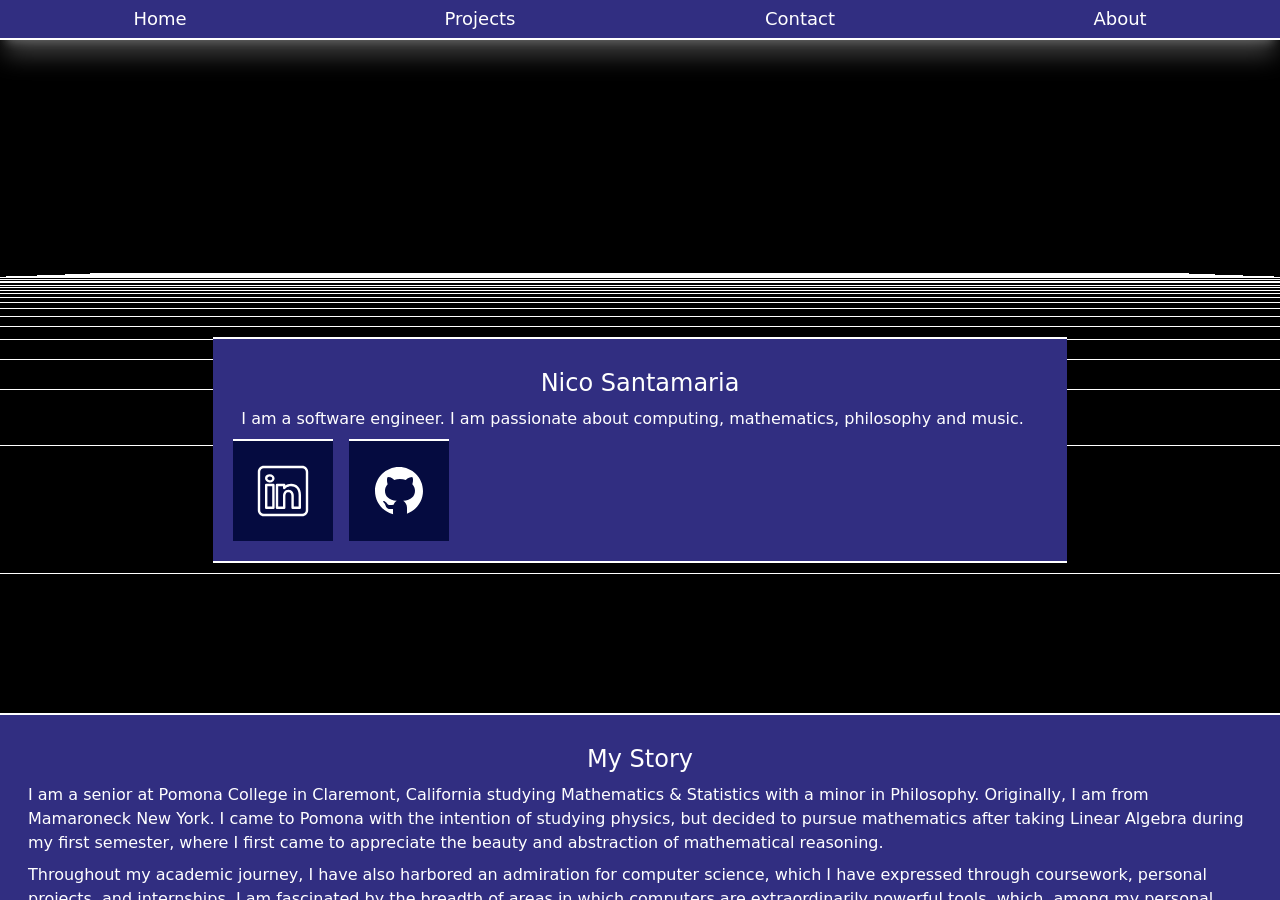
==== index.html @ b82f68e0 "homepage content" ====
<!-- npx tailwindcss -i ./input.css -o ./output.css --watch -->

<!doctype html>
<html>
<head>
    <meta charset="UTF-8">
    <meta name="viewport" content="width=device-width, initial-scale=1.0">
    <style>
      #scrollable-content > section {
        display: none;
      }
    </style>
  <script type="module" crossorigin src="/assets/index-DR2OA3Zf.js"></script>
  <link rel="stylesheet" crossorigin href="/assets/index-D3F_tT3d.css">
</head>
<body class="min-h-screen bg-black text-white">
  <main class="absolute inset-0 overflow-hidden">
    <canvas class="fixed inset-0 -z-10" id="main"></canvas>

    <nav class="fixed top-0 left-0 right-0 flex flex-row h-10 z-20 bg-indigo-900 shadow-xl shadow-white/25">
        <a class="group flex items-center transition-all ease-in-out delay-25 duration-300 hover:bg-indigo-700 px-4 w-full h-full hover:h-[150%] text-center border-b-2 border-white hover:cursor-pointer" data-target="home">
          <div class="w-full text-lg">
              Home
          </div>
        </a>
        <a class="group flex items-center transition-all ease-in-out delay-25 duration-300 hover:bg-indigo-700 px-4 w-full h-full hover:h-[150%] text-center border-b-2 border-white hover:cursor-pointer" data-target="projects">
          <div class="w-full text-lg">
            Projects
          </div>
        </a>
        <a class="group flex items-center transition-all ease-in-out delay-25 duration-300 hover:bg-indigo-700 px-4 w-full h-full hover:h-[150%] text-center border-b-2 border-white hover:cursor-pointer" data-target="contact">
          <div class="w-full text-lg">
              Contact
          </div>
        </a>
        <a class="group flex items-center transition-all ease-in-out delay-25 duration-300 hover:bg-indigo-700 px-4 w-full h-full hover:h-[150%] text-center border-b-2 border-white hover:cursor-pointer" data-target="about">
          <div class="w-full text-lg">
              About
          </div>
        </a>
  </nav>
  
  <div id="scrollable-content" class="absolute inset-0 pt-10 overflow-auto z-10">
    <section id="home" class="flex flex-col">
      <div class="self-center w-2/3 mt-[33vh] border-t-2 border-b-2 border-white bg-indigo-900 p-5">
        <h1 class="text-center text-2xl m-2">
          Nico Santamaria
        </h1>
        <p class="text-md m-2">
          I am a software engineer. I am passionate about computing, mathematics, philosophy and music.
        </p>
        <div class="w-full self-center w-2/3 flex flex-row">
          <div class="p-5 mr-4 border-t-2 border-white bg-[#050b40]">
            <a href="https://www.linkedin.com/in/nico-santamaria/">
              <svg xmlns="http://www.w3.org/2000/svg" viewBox="0 0 50 50" width="60px" height="60px">
                <path fill="white" d="M 9 4 C 6.2504839 4 4 6.2504839 4 9 L 4 41 C 4 43.749516 6.2504839 46 9 46 L 41 46 C 43.749516 46 46 43.749516 46 41 L 46 9 C 46 6.2504839 43.749516 4 41 4 L 9 4 z M 9 6 L 41 6 C 42.668484 6 44 7.3315161 44 9 L 44 41 C 44 42.668484 42.668484 44 41 44 L 9 44 C 7.3315161 44 6 42.668484 6 41 L 6 9 C 6 7.3315161 7.3315161 6 9 6 z M 14 11.011719 C 12.904779 11.011719 11.919219 11.339079 11.189453 11.953125 C 10.459687 12.567171 10.011719 13.484511 10.011719 14.466797 C 10.011719 16.333977 11.631285 17.789609 13.691406 17.933594 A 0.98809878 0.98809878 0 0 0 13.695312 17.935547 A 0.98809878 0.98809878 0 0 0 14 17.988281 C 16.27301 17.988281 17.988281 16.396083 17.988281 14.466797 A 0.98809878 0.98809878 0 0 0 17.986328 14.414062 C 17.884577 12.513831 16.190443 11.011719 14 11.011719 z M 14 12.988281 C 15.392231 12.988281 15.94197 13.610038 16.001953 14.492188 C 15.989803 15.348434 15.460091 16.011719 14 16.011719 C 12.614594 16.011719 11.988281 15.302225 11.988281 14.466797 C 11.988281 14.049083 12.140703 13.734298 12.460938 13.464844 C 12.78117 13.19539 13.295221 12.988281 14 12.988281 z M 11 19 A 1.0001 1.0001 0 0 0 10 20 L 10 39 A 1.0001 1.0001 0 0 0 11 40 L 17 40 A 1.0001 1.0001 0 0 0 18 39 L 18 33.134766 L 18 20 A 1.0001 1.0001 0 0 0 17 19 L 11 19 z M 20 19 A 1.0001 1.0001 0 0 0 19 20 L 19 39 A 1.0001 1.0001 0 0 0 20 40 L 26 40 A 1.0001 1.0001 0 0 0 27 39 L 27 29 C 27 28.170333 27.226394 27.345035 27.625 26.804688 C 28.023606 26.264339 28.526466 25.940057 29.482422 25.957031 C 30.468166 25.973981 30.989999 26.311669 31.384766 26.841797 C 31.779532 27.371924 32 28.166667 32 29 L 32 39 A 1.0001 1.0001 0 0 0 33 40 L 39 40 A 1.0001 1.0001 0 0 0 40 39 L 40 28.261719 C 40 25.300181 39.122788 22.95433 37.619141 21.367188 C 36.115493 19.780044 34.024172 19 31.8125 19 C 29.710483 19 28.110853 19.704889 27 20.423828 L 27 20 A 1.0001 1.0001 0 0 0 26 19 L 20 19 z M 12 21 L 16 21 L 16 33.134766 L 16 38 L 12 38 L 12 21 z M 21 21 L 25 21 L 25 22.560547 A 1.0001 1.0001 0 0 0 26.798828 23.162109 C 26.798828 23.162109 28.369194 21 31.8125 21 C 33.565828 21 35.069366 21.582581 36.167969 22.742188 C 37.266572 23.901794 38 25.688257 38 28.261719 L 38 38 L 34 38 L 34 29 C 34 27.833333 33.720468 26.627107 32.990234 25.646484 C 32.260001 24.665862 31.031834 23.983076 29.517578 23.957031 C 27.995534 23.930001 26.747519 24.626988 26.015625 25.619141 C 25.283731 26.611293 25 27.829667 25 29 L 25 38 L 21 38 L 21 21 z"/>
              </svg>
            </a>
          </div>
          <div class="p-5 mr-4 border-t-2 border-white bg-[#050b40]">
            <a href="https://github.com/NicoSantamaria">
              <svg xmlns="http://www.w3.org/2000/svg" viewBox="0 0 30 30" width="60px" height="60px">
                <path fill="white" d="M15,3C8.373,3,3,8.373,3,15c0,5.623,3.872,10.328,9.092,11.63C12.036,26.468,12,26.28,12,26.047v-2.051 c-0.487,0-1.303,0-1.508,0c-0.821,0-1.551-0.353-1.905-1.009c-0.393-0.729-0.461-1.844-1.435-2.526 c-0.289-0.227-0.069-0.486,0.264-0.451c0.615,0.174,1.125,0.596,1.605,1.222c0.478,0.627,0.703,0.769,1.596,0.769 c0.433,0,1.081-0.025,1.691-0.121c0.328-0.833,0.895-1.6,1.588-1.962c-3.996-0.411-5.903-2.399-5.903-5.098 c0-1.162,0.495-2.286,1.336-3.233C9.053,10.647,8.706,8.73,9.435,8c1.798,0,2.885,1.166,3.146,1.481C13.477,9.174,14.461,9,15.495,9 c1.036,0,2.024,0.174,2.922,0.483C18.675,9.17,19.763,8,21.565,8c0.732,0.731,0.381,2.656,0.102,3.594 c0.836,0.945,1.328,2.066,1.328,3.226c0,2.697-1.904,4.684-5.894,5.097C18.199,20.49,19,22.1,19,23.313v2.734 c0,0.104-0.023,0.179-0.035,0.268C23.641,24.676,27,20.236,27,15C27,8.373,21.627,3,15,3z"/>
              </svg>
            </a>
          </div>
        </div>
      </div>

      <div class="w-full mt-[150px] border-b-2 border-t-2 border-white bg-indigo-900 p-5">
        <h1 class="text-center text-2xl m-2">
          My Story
        </h1>
        <p class="text-md m-2">
          I am a senior at Pomona College in Claremont, California studying Mathematics & Statistics with a minor in Philosophy. Originally,
          I am from Mamaroneck New York. I came to Pomona with the intention of studying physics, but decided to pursue mathematics after taking Linear
          Algebra during my first semester, where I first came to appreciate the beauty and abstraction of mathematical reasoning. 
        </p>
        <p class="text-md m-2">
          Throughout my academic journey, I have also harbored an admiration for computer science, which I have expressed through 
          coursework, personal projects, and internships. I am fascinated by the breadth of areas in which computers are extraordinarily
          powerful tools, which, among my personal interests, spans financial technology, social activism, mathematics research, privacy and security, and more.
        </p>
        <p class="text-md m-2">
          Outside of technology, I am passionate about music and philosophy. In middle school, I started learning to play jazz and it has been a passion
          ever since. Here in Claremont, I spend much of my time gigging, playing for fun with friends, and trying to support the campus band scene 
          through the Pomona College Musicians' Coalition.
        </p>
        <p class="text-md m-2">
          Currently, I am focused on making the most of my last year on campus, writing my thesis on judgment aggregation, and searching
          for post-graduate opportunities. I am interested in technology roles which will allow me to leverage my mathematics background, 
          particularly in financial technology.  
        </p>
      </div>

      <div class="self-center w-full mt-[33vh] border-t-2 border-white bg-[#050b40] p-5">
        <p class="text-md italic m-2">
          <a target="_blank" href="https://icons8.com/icon/447/linkedin">LinkedIn</a> icon by <a target="_blank" href="https://icons8.com">Icons8</a>
        </p>
        <p class="text-md italic m-2">
          <a target="_blank" href="https://icons8.com/icon/62856/github">GitHub</a> icon by <a target="_blank" href="https://icons8.com">Icons8</a>
        </p>
      </div>
    </section>

    <section id="projects" class="flex flex-col">
      <div class="self-center w-2/3 mt-[33vh] border-t-2 border-b-2 border-white bg-indigo-900 p-5">
        <h1 class="text-center text-2xl m-2">
          Projects
        </h1>
        <p class="text-md italic m-2">
          This is my portfolio site. It's still a work in progress. For now, check out my projects at my GitHub, linked below.
        </p>
        <div class="p-5 mr-4 border-t-2 border-white w-min bg-[#050b40]">
          <a href="https://github.com/NicoSantamaria">
            <svg xmlns="http://www.w3.org/2000/svg" viewBox="0 0 30 30" width="60px" height="60px">
              <path fill="white" d="M15,3C8.373,3,3,8.373,3,15c0,5.623,3.872,10.328,9.092,11.63C12.036,26.468,12,26.28,12,26.047v-2.051 c-0.487,0-1.303,0-1.508,0c-0.821,0-1.551-0.353-1.905-1.009c-0.393-0.729-0.461-1.844-1.435-2.526 c-0.289-0.227-0.069-0.486,0.264-0.451c0.615,0.174,1.125,0.596,1.605,1.222c0.478,0.627,0.703,0.769,1.596,0.769 c0.433,0,1.081-0.025,1.691-0.121c0.328-0.833,0.895-1.6,1.588-1.962c-3.996-0.411-5.903-2.399-5.903-5.098 c0-1.162,0.495-2.286,1.336-3.233C9.053,10.647,8.706,8.73,9.435,8c1.798,0,2.885,1.166,3.146,1.481C13.477,9.174,14.461,9,15.495,9 c1.036,0,2.024,0.174,2.922,0.483C18.675,9.17,19.763,8,21.565,8c0.732,0.731,0.381,2.656,0.102,3.594 c0.836,0.945,1.328,2.066,1.328,3.226c0,2.697-1.904,4.684-5.894,5.097C18.199,20.49,19,22.1,19,23.313v2.734 c0,0.104-0.023,0.179-0.035,0.268C23.641,24.676,27,20.236,27,15C27,8.373,21.627,3,15,3z"/>
            </svg>
          </a>
        </div>
      </div>
    </section>

    <section id="contact" class="flex flex-col">
      <div class="self-center w-2/3 mt-[33vh] border-t-2 border-b-2 border-white bg-indigo-900 p-5">
        <h1 class="text-center text-2xl m-2">
          Contact Me
        </h1>
        <p class="text-md italic m-2">
          Please reach out to me at nicoasantamaria [at] gmail [dot] com or my LinkedIn:
        </p>
        <div class="p-5 mr-4 border-t-2 border-white bg-[#050b40] w-min">
          <a href="https://www.linkedin.com/in/nico-santamaria/">
            <svg xmlns="http://www.w3.org/2000/svg" viewBox="0 0 50 50" width="60px" height="60px">
              <path fill="white" d="M 9 4 C 6.2504839 4 4 6.2504839 4 9 L 4 41 C 4 43.749516 6.2504839 46 9 46 L 41 46 C 43.749516 46 46 43.749516 46 41 L 46 9 C 46 6.2504839 43.749516 4 41 4 L 9 4 z M 9 6 L 41 6 C 42.668484 6 44 7.3315161 44 9 L 44 41 C 44 42.668484 42.668484 44 41 44 L 9 44 C 7.3315161 44 6 42.668484 6 41 L 6 9 C 6 7.3315161 7.3315161 6 9 6 z M 14 11.011719 C 12.904779 11.011719 11.919219 11.339079 11.189453 11.953125 C 10.459687 12.567171 10.011719 13.484511 10.011719 14.466797 C 10.011719 16.333977 11.631285 17.789609 13.691406 17.933594 A 0.98809878 0.98809878 0 0 0 13.695312 17.935547 A 0.98809878 0.98809878 0 0 0 14 17.988281 C 16.27301 17.988281 17.988281 16.396083 17.988281 14.466797 A 0.98809878 0.98809878 0 0 0 17.986328 14.414062 C 17.884577 12.513831 16.190443 11.011719 14 11.011719 z M 14 12.988281 C 15.392231 12.988281 15.94197 13.610038 16.001953 14.492188 C 15.989803 15.348434 15.460091 16.011719 14 16.011719 C 12.614594 16.011719 11.988281 15.302225 11.988281 14.466797 C 11.988281 14.049083 12.140703 13.734298 12.460938 13.464844 C 12.78117 13.19539 13.295221 12.988281 14 12.988281 z M 11 19 A 1.0001 1.0001 0 0 0 10 20 L 10 39 A 1.0001 1.0001 0 0 0 11 40 L 17 40 A 1.0001 1.0001 0 0 0 18 39 L 18 33.134766 L 18 20 A 1.0001 1.0001 0 0 0 17 19 L 11 19 z M 20 19 A 1.0001 1.0001 0 0 0 19 20 L 19 39 A 1.0001 1.0001 0 0 0 20 40 L 26 40 A 1.0001 1.0001 0 0 0 27 39 L 27 29 C 27 28.170333 27.226394 27.345035 27.625 26.804688 C 28.023606 26.264339 28.526466 25.940057 29.482422 25.957031 C 30.468166 25.973981 30.989999 26.311669 31.384766 26.841797 C 31.779532 27.371924 32 28.166667 32 29 L 32 39 A 1.0001 1.0001 0 0 0 33 40 L 39 40 A 1.0001 1.0001 0 0 0 40 39 L 40 28.261719 C 40 25.300181 39.122788 22.95433 37.619141 21.367188 C 36.115493 19.780044 34.024172 19 31.8125 19 C 29.710483 19 28.110853 19.704889 27 20.423828 L 27 20 A 1.0001 1.0001 0 0 0 26 19 L 20 19 z M 12 21 L 16 21 L 16 33.134766 L 16 38 L 12 38 L 12 21 z M 21 21 L 25 21 L 25 22.560547 A 1.0001 1.0001 0 0 0 26.798828 23.162109 C 26.798828 23.162109 28.369194 21 31.8125 21 C 33.565828 21 35.069366 21.582581 36.167969 22.742188 C 37.266572 23.901794 38 25.688257 38 28.261719 L 38 38 L 34 38 L 34 29 C 34 27.833333 33.720468 26.627107 32.990234 25.646484 C 32.260001 24.665862 31.031834 23.983076 29.517578 23.957031 C 27.995534 23.930001 26.747519 24.626988 26.015625 25.619141 C 25.283731 26.611293 25 27.829667 25 29 L 25 38 L 21 38 L 21 21 z"/>
            </svg>
          </a>
        </div>
      </div>
    </section>

    <section id="about" class="flex flex-col">
      <div class="self-center w-2/3 mt-[33vh] border-t-2 border-b-2 border-white bg-indigo-900 p-5">
        <h1 class="text-center text-2xl m-2">
          About Me
        </h1>
        <p class="text-md italic m-2">
          This is my portfolio site. It's still a work in progress. Check in later to see how it's developing!
        </p>
      </div>
    </section>
  </div>

  </main>
</body>
</html>
---- assets/index-D3F_tT3d.css ----
*,:before,:after{box-sizing:border-box;border-width:0;border-style:solid;border-color:#e5e7eb}:before,:after{--tw-content: ""}html,:host{line-height:1.5;-webkit-text-size-adjust:100%;-moz-tab-size:4;-o-tab-size:4;tab-size:4;font-family:ui-sans-serif,system-ui,sans-serif,"Apple Color Emoji","Segoe UI Emoji",Segoe UI Symbol,"Noto Color Emoji";font-feature-settings:normal;font-variation-settings:normal;-webkit-tap-highlight-color:transparent}body{margin:0;line-height:inherit}hr{height:0;color:inherit;border-top-width:1px}abbr:where([title]){-webkit-text-decoration:underline dotted;text-decoration:underline dotted}h1,h2,h3,h4,h5,h6{font-size:inherit;font-weight:inherit}a{color:inherit;text-decoration:inherit}b,strong{font-weight:bolder}code,kbd,samp,pre{font-family:ui-monospace,SFMono-Regular,Menlo,Monaco,Consolas,Liberation Mono,Courier New,monospace;font-feature-settings:normal;font-variation-settings:normal;font-size:1em}small{font-size:80%}sub,sup{font-size:75%;line-height:0;position:relative;vertical-align:baseline}sub{bottom:-.25em}sup{top:-.5em}table{text-indent:0;border-color:inherit;border-collapse:collapse}button,input,optgroup,select,textarea{font-family:inherit;font-feature-settings:inherit;font-variation-settings:inherit;font-size:100%;font-weight:inherit;line-height:inherit;letter-spacing:inherit;color:inherit;margin:0;padding:0}button,select{text-transform:none}button,input:where([type=button]),input:where([type=reset]),input:where([type=submit]){-webkit-appearance:button;background-color:transparent;background-image:none}:-moz-focusring{outline:auto}:-moz-ui-invalid{box-shadow:none}progress{vertical-align:baseline}::-webkit-inner-spin-button,::-webkit-outer-spin-button{height:auto}[type=search]{-webkit-appearance:textfield;outline-offset:-2px}::-webkit-search-decoration{-webkit-appearance:none}::-webkit-file-upload-button{-webkit-appearance:button;font:inherit}summary{display:list-item}blockquote,dl,dd,h1,h2,h3,h4,h5,h6,hr,figure,p,pre{margin:0}fieldset{margin:0;padding:0}legend{padding:0}ol,ul,menu{list-style:none;margin:0;padding:0}dialog{padding:0}textarea{resize:vertical}input::-moz-placeholder,textarea::-moz-placeholder{opacity:1;color:#9ca3af}input::placeholder,textarea::placeholder{opacity:1;color:#9ca3af}button,[role=button]{cursor:pointer}:disabled{cursor:default}img,svg,video,canvas,audio,iframe,embed,object{display:block;vertical-align:middle}img,video{max-width:100%;height:auto}[hidden]{display:none}*,:before,:after{--tw-border-spacing-x: 0;--tw-border-spacing-y: 0;--tw-translate-x: 0;--tw-translate-y: 0;--tw-rotate: 0;--tw-skew-x: 0;--tw-skew-y: 0;--tw-scale-x: 1;--tw-scale-y: 1;--tw-pan-x: ;--tw-pan-y: ;--tw-pinch-zoom: ;--tw-scroll-snap-strictness: proximity;--tw-gradient-from-position: ;--tw-gradient-via-position: ;--tw-gradient-to-position: ;--tw-ordinal: ;--tw-slashed-zero: ;--tw-numeric-figure: ;--tw-numeric-spacing: ;--tw-numeric-fraction: ;--tw-ring-inset: ;--tw-ring-offset-width: 0px;--tw-ring-offset-color: #fff;--tw-ring-color: rgb(59 130 246 / .5);--tw-ring-offset-shadow: 0 0 #0000;--tw-ring-shadow: 0 0 #0000;--tw-shadow: 0 0 #0000;--tw-shadow-colored: 0 0 #0000;--tw-blur: ;--tw-brightness: ;--tw-contrast: ;--tw-grayscale: ;--tw-hue-rotate: ;--tw-invert: ;--tw-saturate: ;--tw-sepia: ;--tw-drop-shadow: ;--tw-backdrop-blur: ;--tw-backdrop-brightness: ;--tw-backdrop-contrast: ;--tw-backdrop-grayscale: ;--tw-backdrop-hue-rotate: ;--tw-backdrop-invert: ;--tw-backdrop-opacity: ;--tw-backdrop-saturate: ;--tw-backdrop-sepia: ;--tw-contain-size: ;--tw-contain-layout: ;--tw-contain-paint: ;--tw-contain-style: }::backdrop{--tw-border-spacing-x: 0;--tw-border-spacing-y: 0;--tw-translate-x: 0;--tw-translate-y: 0;--tw-rotate: 0;--tw-skew-x: 0;--tw-skew-y: 0;--tw-scale-x: 1;--tw-scale-y: 1;--tw-pan-x: ;--tw-pan-y: ;--tw-pinch-zoom: ;--tw-scroll-snap-strictness: proximity;--tw-gradient-from-position: ;--tw-gradient-via-position: ;--tw-gradient-to-position: ;--tw-ordinal: ;--tw-slashed-zero: ;--tw-numeric-figure: ;--tw-numeric-spacing: ;--tw-numeric-fraction: ;--tw-ring-inset: ;--tw-ring-offset-width: 0px;--tw-ring-offset-color: #fff;--tw-ring-color: rgb(59 130 246 / .5);--tw-ring-offset-shadow: 0 0 #0000;--tw-ring-shadow: 0 0 #0000;--tw-shadow: 0 0 #0000;--tw-shadow-colored: 0 0 #0000;--tw-blur: ;--tw-brightness: ;--tw-contrast: ;--tw-grayscale: ;--tw-hue-rotate: ;--tw-invert: ;--tw-saturate: ;--tw-sepia: ;--tw-drop-shadow: ;--tw-backdrop-blur: ;--tw-backdrop-brightness: ;--tw-backdrop-contrast: ;--tw-backdrop-grayscale: ;--tw-backdrop-hue-rotate: ;--tw-backdrop-invert: ;--tw-backdrop-opacity: ;--tw-backdrop-saturate: ;--tw-backdrop-sepia: ;--tw-contain-size: ;--tw-contain-layout: ;--tw-contain-paint: ;--tw-contain-style: }.fixed{position:fixed}.absolute{position:absolute}.inset-0{top:0;right:0;bottom:0;left:0}.left-0{left:0}.right-0{right:0}.top-0{top:0}.-z-10{z-index:-10}.z-10{z-index:10}.z-20{z-index:20}.m-2{margin:.5rem}.mt-\[150px\]{margin-top:150px}.mt-\[33vh\]{margin-top:33vh}.mr-4{margin-right:1rem}.flex{display:flex}.h-10{height:2.5rem}.h-full{height:100%}.min-h-screen{min-height:100vh}.w-2\/3{width:66.666667%}.w-full{width:100%}.w-min{width:-moz-min-content;width:min-content}.flex-row{flex-direction:row}.flex-col{flex-direction:column}.items-center{align-items:center}.justify-between{justify-content:space-between}.self-center{align-self:center}.overflow-auto{overflow:auto}.overflow-hidden{overflow:hidden}.border{border-width:1px}.border-b-2{border-bottom-width:2px}.border-t-2{border-top-width:2px}.border-black{--tw-border-opacity: 1;border-color:rgb(0 0 0 / var(--tw-border-opacity))}.border-white{--tw-border-opacity: 1;border-color:rgb(255 255 255 / var(--tw-border-opacity))}.bg-\[\#050b40\]{--tw-bg-opacity: 1;background-color:rgb(5 11 64 / var(--tw-bg-opacity))}.bg-black{--tw-bg-opacity: 1;background-color:rgb(0 0 0 / var(--tw-bg-opacity))}.bg-indigo-900{--tw-bg-opacity: 1;background-color:rgb(49 46 129 / var(--tw-bg-opacity))}.p-5{padding:1.25rem}.px-4{padding-left:1rem;padding-right:1rem}.pt-10{padding-top:2.5rem}.text-center{text-align:center}.text-2xl{font-size:1.5rem;line-height:2rem}.text-lg{font-size:1.125rem;line-height:1.75rem}.italic{font-style:italic}.text-white{--tw-text-opacity: 1;color:rgb(255 255 255 / var(--tw-text-opacity))}.shadow-xl{--tw-shadow: 0 20px 25px -5px rgb(0 0 0 / .1), 0 8px 10px -6px rgb(0 0 0 / .1);--tw-shadow-colored: 0 20px 25px -5px var(--tw-shadow-color), 0 8px 10px -6px var(--tw-shadow-color);box-shadow:var(--tw-ring-offset-shadow, 0 0 #0000),var(--tw-ring-shadow, 0 0 #0000),var(--tw-shadow)}.shadow-white\/25{--tw-shadow-color: rgb(255 255 255 / .25);--tw-shadow: var(--tw-shadow-colored)}.transition-all{transition-property:all;transition-timing-function:cubic-bezier(.4,0,.2,1);transition-duration:.15s}.duration-300{transition-duration:.3s}.ease-in-out{transition-timing-function:cubic-bezier(.4,0,.2,1)}.hover\:h-\[150\%\]:hover{height:150%}.hover\:cursor-pointer:hover{cursor:pointer}.hover\:bg-indigo-700:hover{--tw-bg-opacity: 1;background-color:rgb(67 56 202 / var(--tw-bg-opacity))}
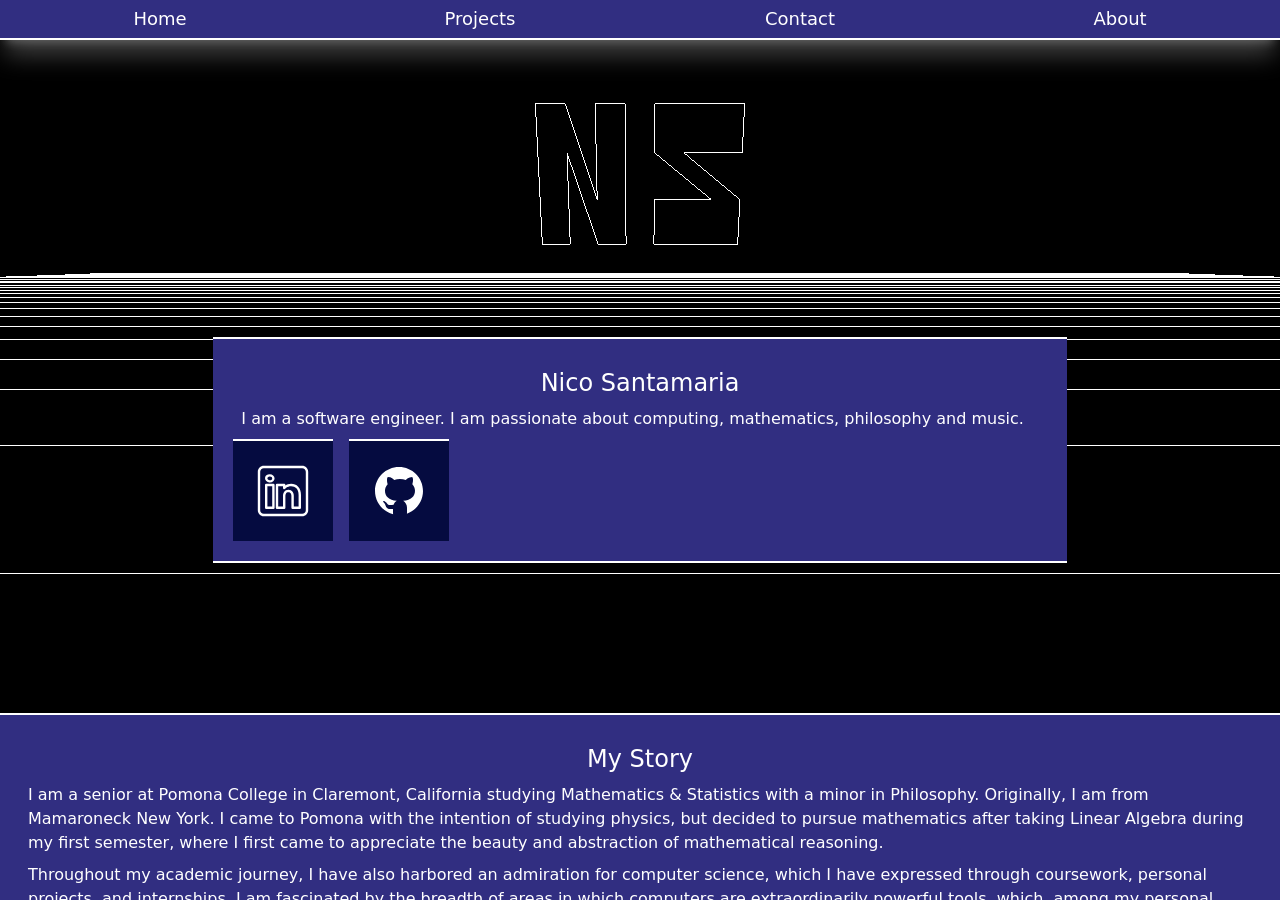
==== commit e06aecd5: "add initials" ====
--- a/index.html
+++ b/index.html
@@ -10,8 +10,8 @@
         display: none;
       }
     </style>
-  <script type="module" crossorigin src="/assets/index-DR2OA3Zf.js"></script>
-  <link rel="stylesheet" crossorigin href="/assets/index-D3F_tT3d.css">
+  <script type="module" crossorigin src="/assets/index-Vb50vSy1.js"></script>
+  <link rel="stylesheet" crossorigin href="/assets/index-Day2fKzE.css">
 </head>
 <body class="min-h-screen bg-black text-white">
   <main class="absolute inset-0 overflow-hidden">
@@ -104,14 +104,19 @@
     </section>
 
     <section id="projects" class="flex flex-col">
-      <div class="self-center w-2/3 mt-[33vh] border-t-2 border-b-2 border-white bg-indigo-900 p-5">
+      <div class="self-center w-2/3 mt-[33vh] border-t-2 border-b-2 border-white bg-indigo-900 p-5 flex flex-col">
         <h1 class="text-center text-2xl m-2">
           Projects
         </h1>
-        <p class="text-md italic m-2">
-          This is my portfolio site. It's still a work in progress. For now, check out my projects at my GitHub, linked below.
-        </p>
-        <div class="p-5 mr-4 border-t-2 border-white w-min bg-[#050b40]">
+        <p class="text-md m-2">
+          Over the last few years, I've worked on various personal projects in my free time. I love building to put what I've learned
+          in class to use, or to get experience with a new language or technology. Below you can find some of my favorite things I've been
+          working on recently.  
+        </p>
+        <p class="text-md m-2">
+          The source code for everything on this page can be found hosted on my GitHub:
+        </p>
+        <div class="p-5 mr-4 border-t-2 border-white w-min bg-[#050b40] self-center">
           <a href="https://github.com/NicoSantamaria">
             <svg xmlns="http://www.w3.org/2000/svg" viewBox="0 0 30 30" width="60px" height="60px">
               <path fill="white" d="M15,3C8.373,3,3,8.373,3,15c0,5.623,3.872,10.328,9.092,11.63C12.036,26.468,12,26.28,12,26.047v-2.051 c-0.487,0-1.303,0-1.508,0c-0.821,0-1.551-0.353-1.905-1.009c-0.393-0.729-0.461-1.844-1.435-2.526 c-0.289-0.227-0.069-0.486,0.264-0.451c0.615,0.174,1.125,0.596,1.605,1.222c0.478,0.627,0.703,0.769,1.596,0.769 c0.433,0,1.081-0.025,1.691-0.121c0.328-0.833,0.895-1.6,1.588-1.962c-3.996-0.411-5.903-2.399-5.903-5.098 c0-1.162,0.495-2.286,1.336-3.233C9.053,10.647,8.706,8.73,9.435,8c1.798,0,2.885,1.166,3.146,1.481C13.477,9.174,14.461,9,15.495,9 c1.036,0,2.024,0.174,2.922,0.483C18.675,9.17,19.763,8,21.565,8c0.732,0.731,0.381,2.656,0.102,3.594 c0.836,0.945,1.328,2.066,1.328,3.226c0,2.697-1.904,4.684-5.894,5.097C18.199,20.49,19,22.1,19,23.313v2.734 c0,0.104-0.023,0.179-0.035,0.268C23.641,24.676,27,20.236,27,15C27,8.373,21.627,3,15,3z"/>
@@ -119,10 +124,101 @@
           </a>
         </div>
       </div>
+      <div class="self-center w-2/3 mt-[24px] border-t-2 border-b-2 border-white bg-indigo-900 p-5 flex flex-col">
+        <h1 class="text-center text-xl m-2">
+          <i>Generative Maze Game</i>
+        </h1>
+        <p class="text-sm m-2">
+          Recently, after years working in higher-level languages like Python and JavaScript, I've become interested in 
+          exploring lower-level languages. In particular, I was itching to learn Rust, since I had heard that its memory-management 
+          system was innovative and that it borrowed certain concepts from functional languages. Ever since being exposed to Haskell in 
+          a functional programming course, I have found the ideas of functional programming elegant and delightfully mathematical. 
+        </p>
+        <p class="text-sm m-2">
+          I decided to learn Rust by building a maze game in the terminal. Though I initially struggled with Rust's restrictive nature, eventually
+          I grew to appreciate that the compiler forces the programmer into using safe patterns. The process of wrestling with the compiler to 
+          arrive at a trustworthy implementation is very satisfying. Now, I'm working on making the stages of the maze auto-generate with a 
+          depth-first search.
+        </p>
+        <p class="text-sm m-2">
+          The code for the game can be found <b><a href="https://github.com/NicoSantamaria/maze-game">here.</a></b>
+        </p>
+      </div>
+      <div class="self-center w-2/3 mt-[24px] border-t-2 border-b-2 border-white bg-indigo-900 p-5 flex flex-col">
+        <h1 class="text-center text-xl m-2">
+          <i>College Rankings 2024</i>
+        </h1>
+        <p class="text-sm m-2">
+          Every year, the college admissions process becomes more selective and overwhelming as scores of high school 
+          students around the world clamor for admission into the country's most selective colleges and universities. 
+          College rankings, which tend to privilege expensive, selective private schools over the rest, only intensify
+          this race to the top. Current popular college rankings emphasize financial outcomes, selectivity, and prestige in their 
+          criteria. Thus, colleges which funnel students from privileged backgrounds into select industries 
+          such as technology and financial services rise to the top.
+        </p>
+        <p class="text-sm m-2">
+          In order to combat this tend, I designed my own college rankings which emphasizes educational quality and accessibility, 
+          reflecting the belief that the best college for a student is the college which challenges and educates 
+          them, and provides them the tools to pursue whichever career they choose -- regardless of how 
+          lucrative that chosen path may be.
+        </p>
+        <p class="text-sm m-2">
+          To do so, I analyzed data on from 2737 colleges and universities in the United States from the National Center for 
+          Education Statistics. I ranked colleges on financial accessibility, quality of faculty relative to the student body, 
+          and diversity.
+        </p>
+        <p class="text-sm m-2">
+          The R code used to create the rankings can be found <b><a href="https://github.com/NicoSantamaria/College-Rankings-2024">here.</a></b>
+        </p>
+      </div>
+      <div class="self-center w-2/3 mt-[24px] border-t-2 border-b-2 border-white bg-indigo-900 p-5 flex flex-col">
+        <h1 class="text-center text-xl m-2">
+          <i>Syndrome Decoder</i>
+        </h1>
+        <p class="text-sm m-2">
+          How can you decipher a message once errors have been introduced into it? In particular, if a message is transmitted
+          through an imperfect channel — that is, a channel with a non-zero probability of introducing errors into the message —
+          how can the original message be safely recovered?
+        </p>
+        <p class="text-sm m-2">
+          Most well-known, effectives codes are linear codes. Linear codes are vector spaces over a finite field, where messages
+          can be expressed as individual vectors. When an erroneous message is received, the goal is to decode the message to 
+          the "nearest" codeword within the vector space, with respect to a metric. Syndrome decoding is a technique that allows 
+          for messages to be decoded with minimal storage space required after initial computations, harnessing the fact that 
+          many vectors within a vector space belong to the the same cosets within that vector space, and those cosets can be 
+          represented by computationally inexpensive syndromes.
+        </p>
+        <p class="text-sm m-2">
+          In Syndrome Decoder, the Python module MatrixMod.py handles the background mathematics (linear algebra operations over
+          a finite field), while LinearCode.py performs the syndrome decoding algorithm. Syndrome Decoder is a Python program which
+          uses syndrome decoding to correct for errors in linear codes.
+        </p>
+        <p class="text-sm m-2">
+          The Python library can be found <b><a href="https://github.com/NicoSantamaria/SyndromeDecoder">here.</a></b>
+        </p>
+      </div>
+      <div class="self-center w-2/3 mt-[24px] border-t-2 border-b-2 border-white bg-indigo-900 p-5 flex flex-col">
+        <h1 class="text-center text-xl m-2">
+          <i>RSA Encryption</i>
+        </h1>
+        <p class="text-sm m-2">
+          In my sophomore year, I took a course called Number Theory & Cryptography, which provided an introduction to number theory
+          with an eye towards its applications to cryptographic algorithms such as Diffie-Hellman and RSA. The course really stuck with me:
+          I found the idea of public-key cryprography fascinating and have been thinking about cryptography ever since. 
+        </p>
+        <p class="text-sm m-2">
+          I was learning Haskell around the same time. I decided to put the two together and implement the underlying mathematics of 
+          RSA public-key encryption within the functional programming paradigm. The resulting library allows one to encrypt and decrypt
+          numeric messages.
+        </p>
+        <p class="text-sm m-2">
+          The source code can be found <b><a href="https://github.com/NicoSantamaria/RSA-Encryption">here.</a></b>
+        </p>
+      </div>
     </section>
 
     <section id="contact" class="flex flex-col">
-      <div class="self-center w-2/3 mt-[33vh] border-t-2 border-b-2 border-white bg-indigo-900 p-5">
+      <div class="self-center w-2/3 mt-[33vh] border-t-2 border-b-2 border-white bg-indigo-900 p-5 flex flex-col">
         <h1 class="text-center text-2xl m-2">
           Contact Me
         </h1>
--- a/assets/index-Day2fKzE.css
+++ b/assets/index-Day2fKzE.css
@@ -0,0 +1 @@
+*,:before,:after{box-sizing:border-box;border-width:0;border-style:solid;border-color:#e5e7eb}:before,:after{--tw-content: ""}html,:host{line-height:1.5;-webkit-text-size-adjust:100%;-moz-tab-size:4;-o-tab-size:4;tab-size:4;font-family:ui-sans-serif,system-ui,sans-serif,"Apple Color Emoji","Segoe UI Emoji",Segoe UI Symbol,"Noto Color Emoji";font-feature-settings:normal;font-variation-settings:normal;-webkit-tap-highlight-color:transparent}body{margin:0;line-height:inherit}hr{height:0;color:inherit;border-top-width:1px}abbr:where([title]){-webkit-text-decoration:underline dotted;text-decoration:underline dotted}h1,h2,h3,h4,h5,h6{font-size:inherit;font-weight:inherit}a{color:inherit;text-decoration:inherit}b,strong{font-weight:bolder}code,kbd,samp,pre{font-family:ui-monospace,SFMono-Regular,Menlo,Monaco,Consolas,Liberation Mono,Courier New,monospace;font-feature-settings:normal;font-variation-settings:normal;font-size:1em}small{font-size:80%}sub,sup{font-size:75%;line-height:0;position:relative;vertical-align:baseline}sub{bottom:-.25em}sup{top:-.5em}table{text-indent:0;border-color:inherit;border-collapse:collapse}button,input,optgroup,select,textarea{font-family:inherit;font-feature-settings:inherit;font-variation-settings:inherit;font-size:100%;font-weight:inherit;line-height:inherit;letter-spacing:inherit;color:inherit;margin:0;padding:0}button,select{text-transform:none}button,input:where([type=button]),input:where([type=reset]),input:where([type=submit]){-webkit-appearance:button;background-color:transparent;background-image:none}:-moz-focusring{outline:auto}:-moz-ui-invalid{box-shadow:none}progress{vertical-align:baseline}::-webkit-inner-spin-button,::-webkit-outer-spin-button{height:auto}[type=search]{-webkit-appearance:textfield;outline-offset:-2px}::-webkit-search-decoration{-webkit-appearance:none}::-webkit-file-upload-button{-webkit-appearance:button;font:inherit}summary{display:list-item}blockquote,dl,dd,h1,h2,h3,h4,h5,h6,hr,figure,p,pre{margin:0}fieldset{margin:0;padding:0}legend{padding:0}ol,ul,menu{list-style:none;margin:0;padding:0}dialog{padding:0}textarea{resize:vertical}input::-moz-placeholder,textarea::-moz-placeholder{opacity:1;color:#9ca3af}input::placeholder,textarea::placeholder{opacity:1;color:#9ca3af}button,[role=button]{cursor:pointer}:disabled{cursor:default}img,svg,video,canvas,audio,iframe,embed,object{display:block;vertical-align:middle}img,video{max-width:100%;height:auto}[hidden]{display:none}*,:before,:after{--tw-border-spacing-x: 0;--tw-border-spacing-y: 0;--tw-translate-x: 0;--tw-translate-y: 0;--tw-rotate: 0;--tw-skew-x: 0;--tw-skew-y: 0;--tw-scale-x: 1;--tw-scale-y: 1;--tw-pan-x: ;--tw-pan-y: ;--tw-pinch-zoom: ;--tw-scroll-snap-strictness: proximity;--tw-gradient-from-position: ;--tw-gradient-via-position: ;--tw-gradient-to-position: ;--tw-ordinal: ;--tw-slashed-zero: ;--tw-numeric-figure: ;--tw-numeric-spacing: ;--tw-numeric-fraction: ;--tw-ring-inset: ;--tw-ring-offset-width: 0px;--tw-ring-offset-color: #fff;--tw-ring-color: rgb(59 130 246 / .5);--tw-ring-offset-shadow: 0 0 #0000;--tw-ring-shadow: 0 0 #0000;--tw-shadow: 0 0 #0000;--tw-shadow-colored: 0 0 #0000;--tw-blur: ;--tw-brightness: ;--tw-contrast: ;--tw-grayscale: ;--tw-hue-rotate: ;--tw-invert: ;--tw-saturate: ;--tw-sepia: ;--tw-drop-shadow: ;--tw-backdrop-blur: ;--tw-backdrop-brightness: ;--tw-backdrop-contrast: ;--tw-backdrop-grayscale: ;--tw-backdrop-hue-rotate: ;--tw-backdrop-invert: ;--tw-backdrop-opacity: ;--tw-backdrop-saturate: ;--tw-backdrop-sepia: ;--tw-contain-size: ;--tw-contain-layout: ;--tw-contain-paint: ;--tw-contain-style: }::backdrop{--tw-border-spacing-x: 0;--tw-border-spacing-y: 0;--tw-translate-x: 0;--tw-translate-y: 0;--tw-rotate: 0;--tw-skew-x: 0;--tw-skew-y: 0;--tw-scale-x: 1;--tw-scale-y: 1;--tw-pan-x: ;--tw-pan-y: ;--tw-pinch-zoom: ;--tw-scroll-snap-strictness: proximity;--tw-gradient-from-position: ;--tw-gradient-via-position: ;--tw-gradient-to-position: ;--tw-ordinal: ;--tw-slashed-zero: ;--tw-numeric-figure: ;--tw-numeric-spacing: ;--tw-numeric-fraction: ;--tw-ring-inset: ;--tw-ring-offset-width: 0px;--tw-ring-offset-color: #fff;--tw-ring-color: rgb(59 130 246 / .5);--tw-ring-offset-shadow: 0 0 #0000;--tw-ring-shadow: 0 0 #0000;--tw-shadow: 0 0 #0000;--tw-shadow-colored: 0 0 #0000;--tw-blur: ;--tw-brightness: ;--tw-contrast: ;--tw-grayscale: ;--tw-hue-rotate: ;--tw-invert: ;--tw-saturate: ;--tw-sepia: ;--tw-drop-shadow: ;--tw-backdrop-blur: ;--tw-backdrop-brightness: ;--tw-backdrop-contrast: ;--tw-backdrop-grayscale: ;--tw-backdrop-hue-rotate: ;--tw-backdrop-invert: ;--tw-backdrop-opacity: ;--tw-backdrop-saturate: ;--tw-backdrop-sepia: ;--tw-contain-size: ;--tw-contain-layout: ;--tw-contain-paint: ;--tw-contain-style: }.fixed{position:fixed}.absolute{position:absolute}.relative{position:relative}.inset-0{top:0;right:0;bottom:0;left:0}.left-0{left:0}.right-0{right:0}.top-0{top:0}.-z-10{z-index:-10}.z-10{z-index:10}.z-20{z-index:20}.m-2{margin:.5rem}.mr-4{margin-right:1rem}.mt-\[150px\]{margin-top:150px}.mt-\[24px\]{margin-top:24px}.mt-\[33vh\]{margin-top:33vh}.flex{display:flex}.h-10{height:2.5rem}.h-full{height:100%}.min-h-screen{min-height:100vh}.w-2\/3{width:66.666667%}.w-full{width:100%}.w-min{width:-moz-min-content;width:min-content}.flex-row{flex-direction:row}.flex-col{flex-direction:column}.items-center{align-items:center}.self-center{align-self:center}.overflow-auto{overflow:auto}.overflow-hidden{overflow:hidden}.border-b-2{border-bottom-width:2px}.border-t-2{border-top-width:2px}.border-white{--tw-border-opacity: 1;border-color:rgb(255 255 255 / var(--tw-border-opacity))}.bg-\[\#050b40\]{--tw-bg-opacity: 1;background-color:rgb(5 11 64 / var(--tw-bg-opacity))}.bg-black{--tw-bg-opacity: 1;background-color:rgb(0 0 0 / var(--tw-bg-opacity))}.bg-indigo-900{--tw-bg-opacity: 1;background-color:rgb(49 46 129 / var(--tw-bg-opacity))}.p-5{padding:1.25rem}.px-4{padding-left:1rem;padding-right:1rem}.pt-10{padding-top:2.5rem}.text-center{text-align:center}.text-2xl{font-size:1.5rem;line-height:2rem}.text-lg{font-size:1.125rem;line-height:1.75rem}.text-sm{font-size:.875rem;line-height:1.25rem}.text-xl{font-size:1.25rem;line-height:1.75rem}.italic{font-style:italic}.text-white{--tw-text-opacity: 1;color:rgb(255 255 255 / var(--tw-text-opacity))}.shadow-xl{--tw-shadow: 0 20px 25px -5px rgb(0 0 0 / .1), 0 8px 10px -6px rgb(0 0 0 / .1);--tw-shadow-colored: 0 20px 25px -5px var(--tw-shadow-color), 0 8px 10px -6px var(--tw-shadow-color);box-shadow:var(--tw-ring-offset-shadow, 0 0 #0000),var(--tw-ring-shadow, 0 0 #0000),var(--tw-shadow)}.shadow-white\/25{--tw-shadow-color: rgb(255 255 255 / .25);--tw-shadow: var(--tw-shadow-colored)}.transition-all{transition-property:all;transition-timing-function:cubic-bezier(.4,0,.2,1);transition-duration:.15s}.duration-300{transition-duration:.3s}.ease-in-out{transition-timing-function:cubic-bezier(.4,0,.2,1)}.hover\:h-\[150\%\]:hover{height:150%}.hover\:cursor-pointer:hover{cursor:pointer}.hover\:bg-indigo-700:hover{--tw-bg-opacity: 1;background-color:rgb(67 56 202 / var(--tw-bg-opacity))}
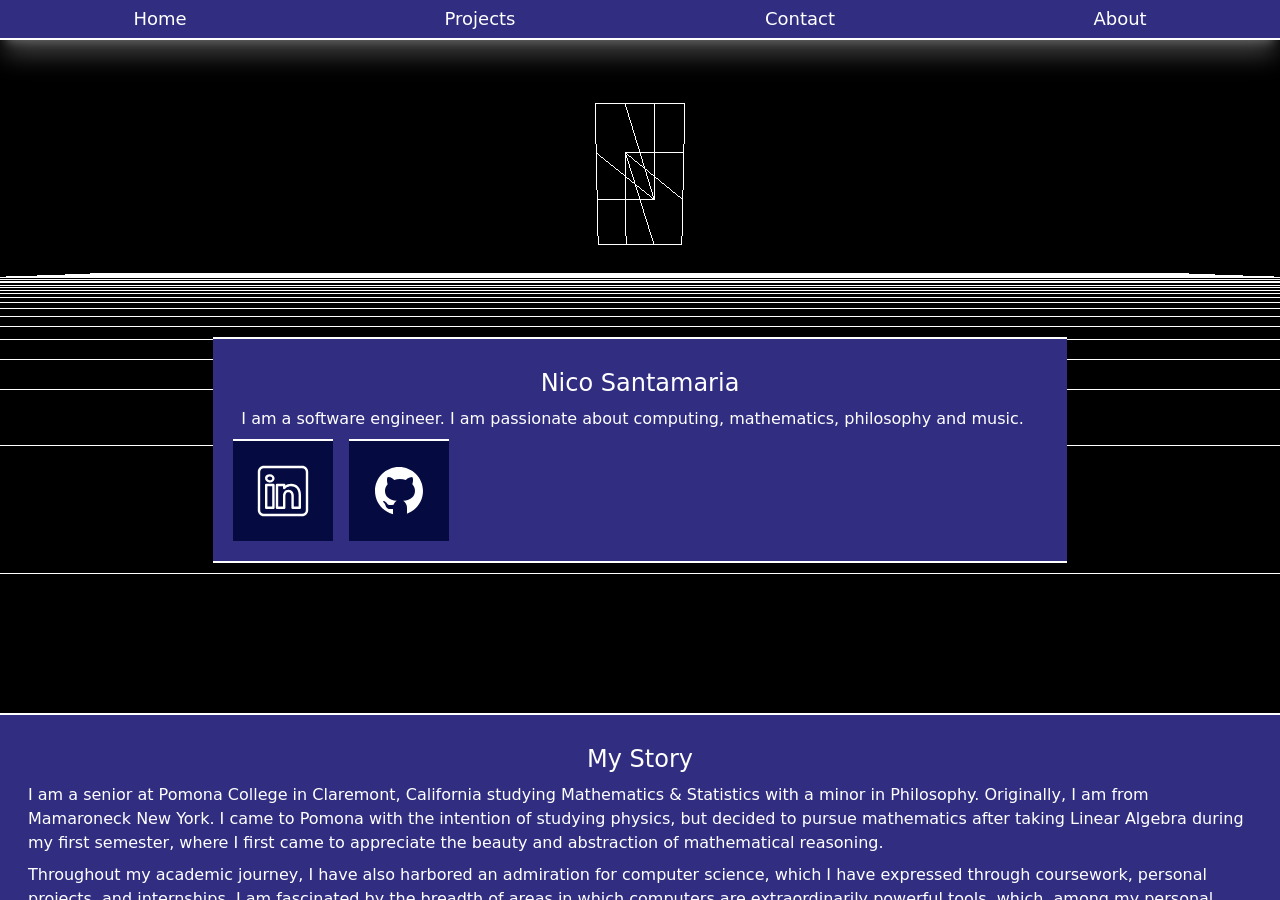
==== commit b1b9c967: "new logo" ====
--- a/index.html
+++ b/index.html
@@ -10,7 +10,7 @@
         display: none;
       }
     </style>
-  <script type="module" crossorigin src="/assets/index-Vb50vSy1.js"></script>
+  <script type="module" crossorigin src="/assets/index--FUK37lR.js"></script>
   <link rel="stylesheet" crossorigin href="/assets/index-Day2fKzE.css">
 </head>
 <body class="min-h-screen bg-black text-white">
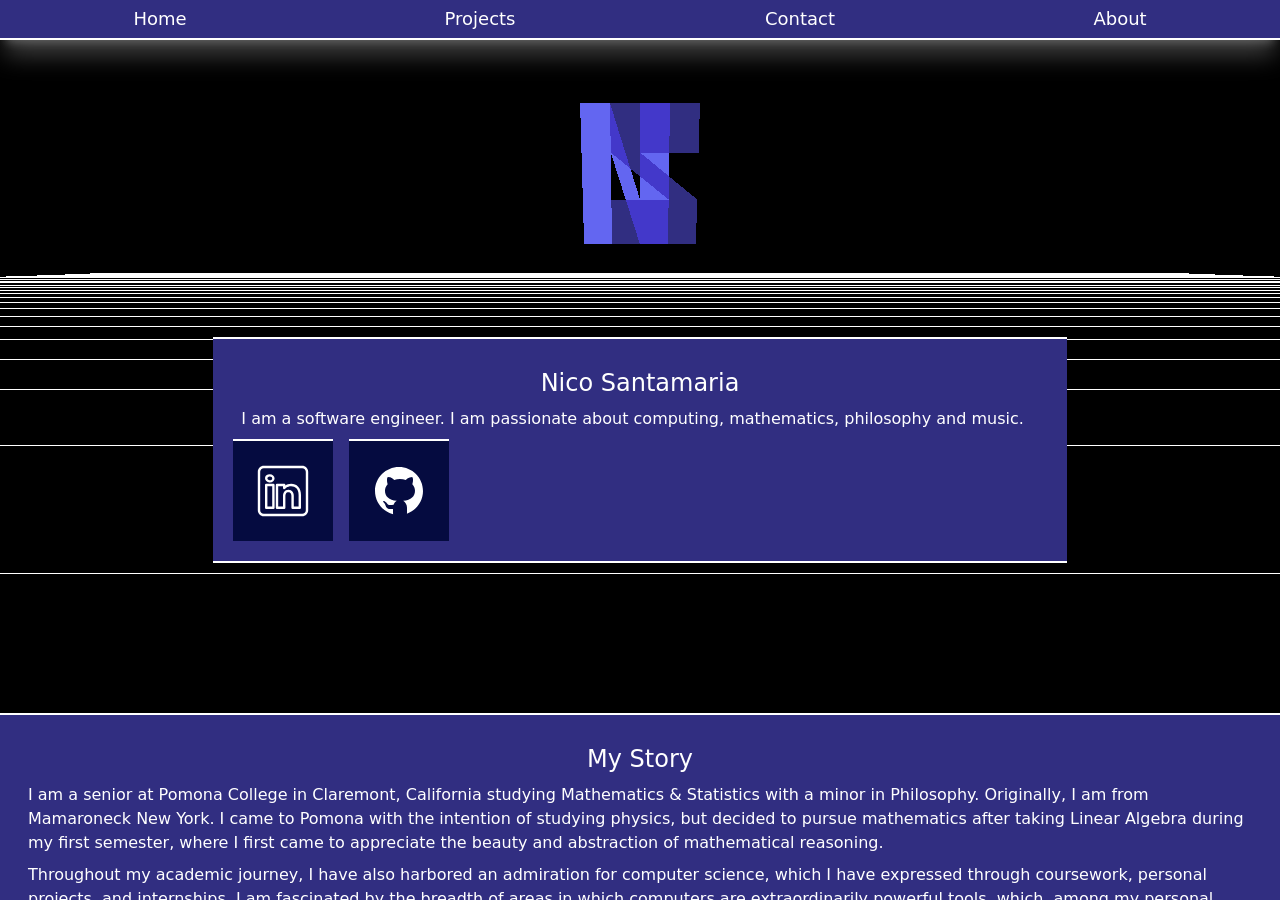
==== commit 62468acd: "updated logo" ====
--- a/index.html
+++ b/index.html
@@ -10,7 +10,7 @@
         display: none;
       }
     </style>
-  <script type="module" crossorigin src="/assets/index--FUK37lR.js"></script>
+  <script type="module" crossorigin src="/assets/index-BPjVqCoz.js"></script>
   <link rel="stylesheet" crossorigin href="/assets/index-Day2fKzE.css">
 </head>
 <body class="min-h-screen bg-black text-white">
